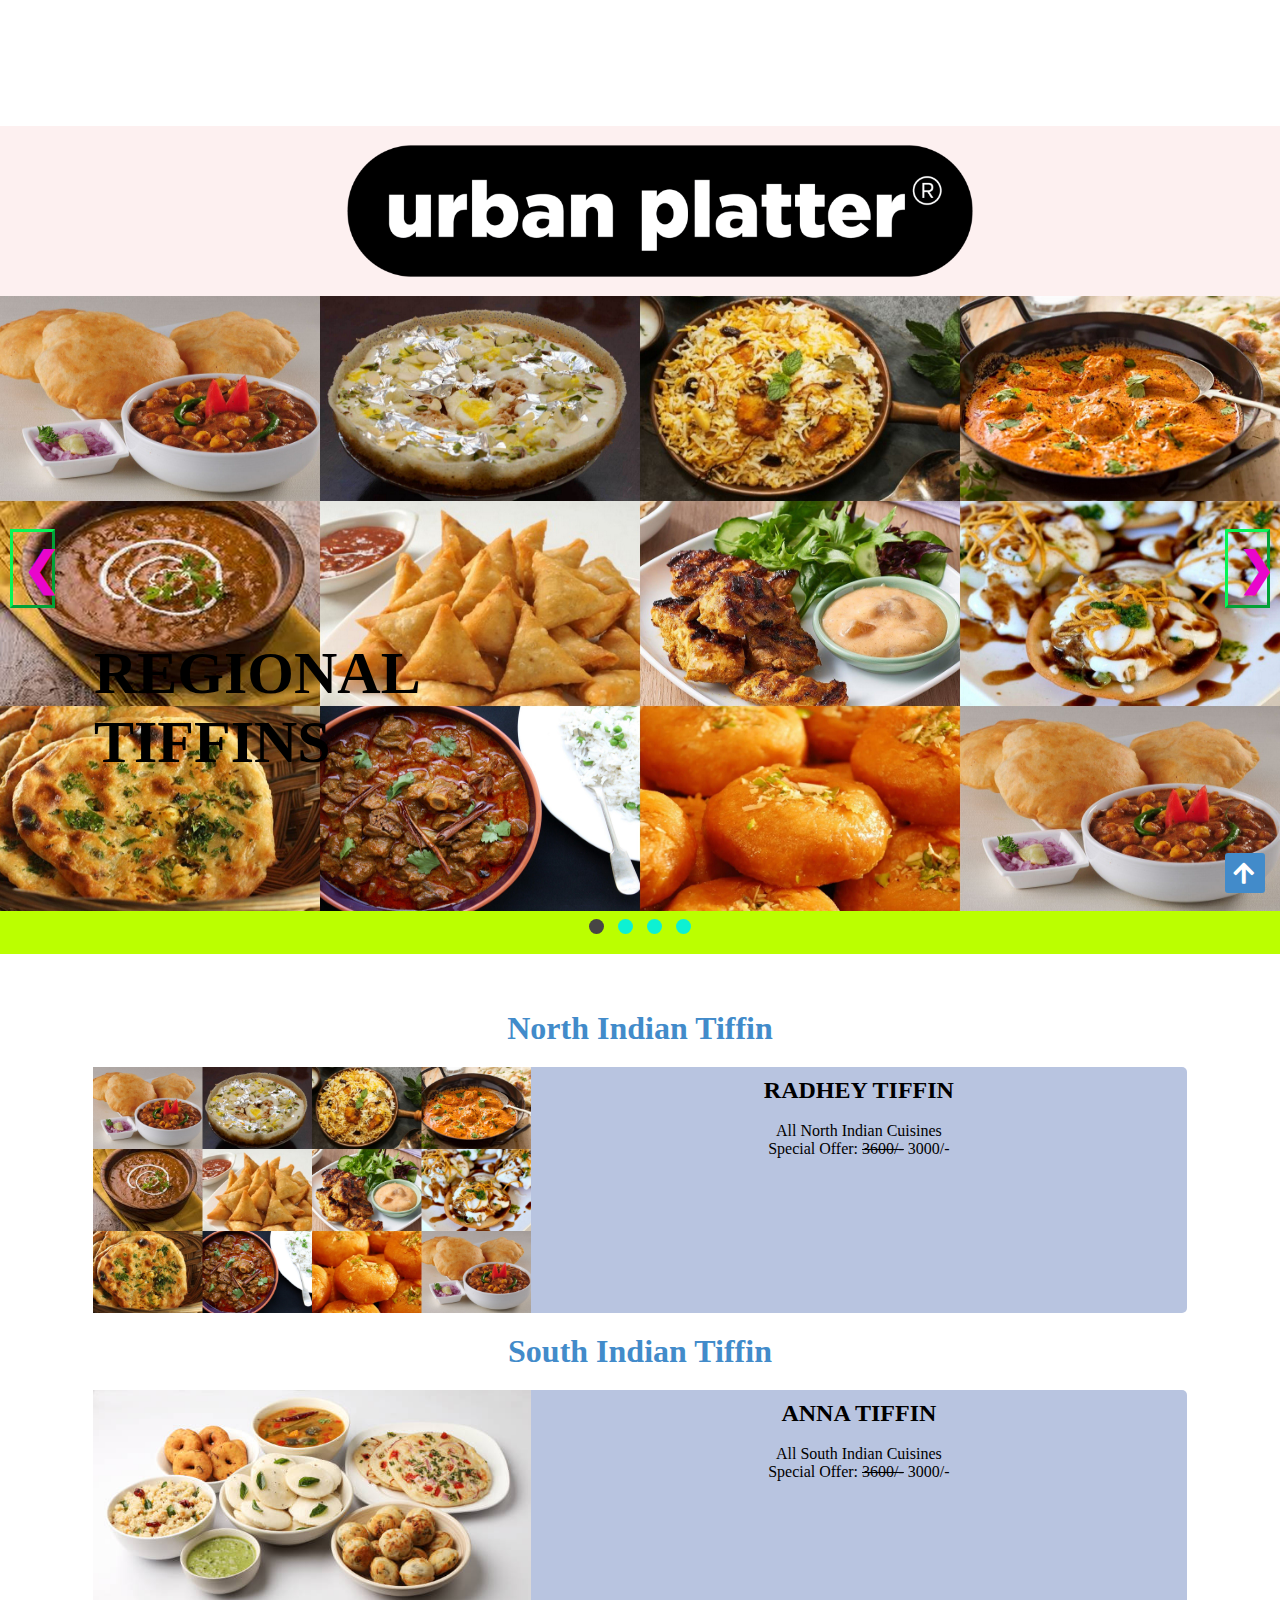
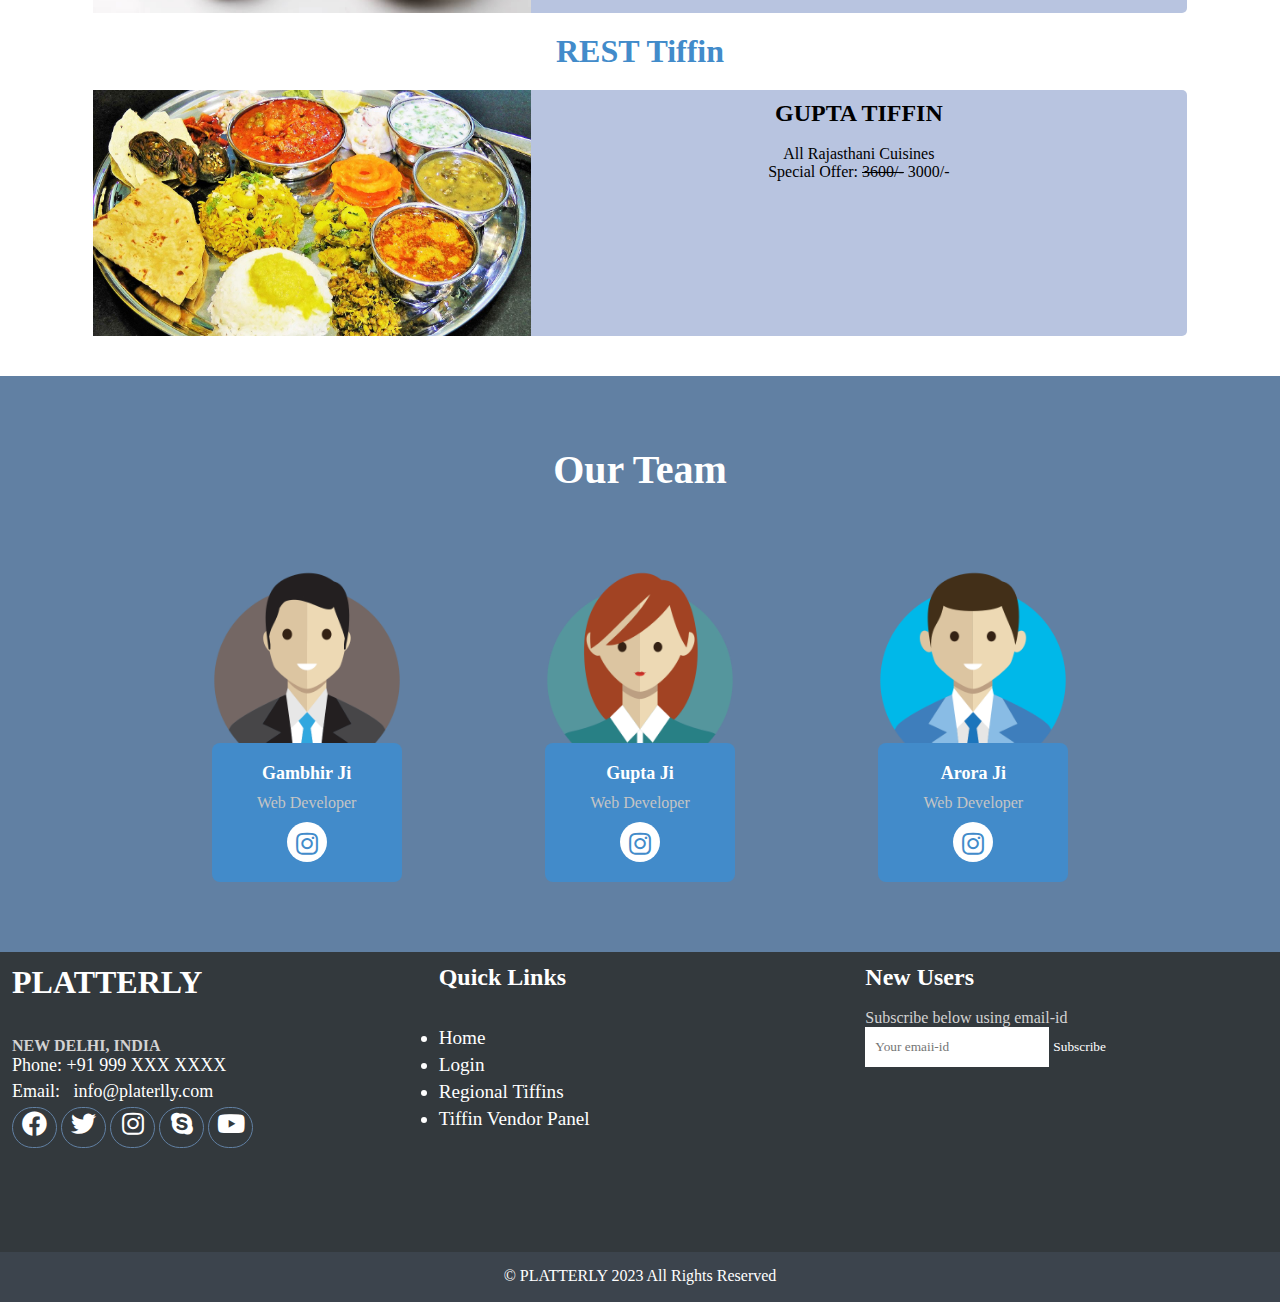
==== index.html @ 6cf9bfe5 "Add manan's initial files." ====
<!DOCTYPE html>
<html lang="en">
<head>
    <meta charset="UTF-8">
    <meta http-equiv="X-UA-Compatible" content="IE=edge">
    <meta name="viewport" content="width=device-width, initial-scale=1.0">
    <link rel="stylesheet" href="css/homepage.css">
    <link rel="stylesheet" href="https://cdnjs.cloudflare.com/ajax/libs/font-awesome/5.15.3/css/all.min.css" />
    <link href="https://cdn.jsdelivr.net/npm/bootstrap@5.0.2/dist/css/bootstrap.min.css" rel="stylesheet" integrity="sha384-EVSTQN3/azprG1Anm3QDgpJLIm9Nao0Yz1ztcQTwFspd3yD65VohhpuuCOmLASjC" crossorigin="anonymous">
    <title>PLATTERLY</title>
</head>
<body>
    <!--Navbar Starts Here-->
    <nav class="navbar navbar-expand-lg navbar-dark bg-dark">
        <div class="container-fluid">
        <a class="navbar-brand" href="#">PLATTERLY</a>
        <div class="d-flex">
          <div class="collapse navbar-collapse" id="navbarSupportedContent">
            <ul class="navbar-nav me-auto mb-2 mb-lg-0">
              <li class="nav-item">
                <a class="nav-link active" aria-current="page" href="#"><i class="fas fa-home"></i></a>
              </li>
              <li class="nav-item">
                <a class="nav-link" href="#">Login</a>
              </li>
              <li class="nav-item">
                <a class="nav-link" href="#">My Account</a>
              </li>
              <li class="nav-item">
                <a class="nav-link" href="#">Tiffin Vendor Panel</a>
              </li>
              <li class="nav-item">
                <a class="nav-link" href="#">About Us</a>
              </li>
              <li class="nav-item">
                <a class="nav-link" href="#">Contact Us</a>
              </li>
            </ul>
           </div>
          </div>
        </div>
      </nav>
      <!--Navbar Ends Here--->
       <!----Platterly Logo -->
    <div class="log-cont">
        <div class="log-cld">
            <img src="logo.png" alt="">
        </div>
    </div>
    <div class="page-wrapper">
    <!--------------Carousel Starts Here-------->
    <div class="carousel-wrapper">
    <div class="slideContainer">
        <div class="Slide">
          <img src="1s.jpg" />
          <div class="mySlides">
             <a href="#"> <div class="Caption">REGIONAL TIFFINS</div></a>
          </div>
      </div>  
        <div class="Slide">
              <img src="1.jpg" />
              <div class="mySlides">
                 <a href="#"> <div class="Caption">NORTH INDIAN TIFFIN</div></a>
              </div>
          </div>
          <div class="Slide">
              <img src="2s.jpg" />
              <div class="mySlides">
                  <a href="#"><div class="Caption">SOUTH INDIAN TIFFIN</div></a>
              </div>
          </div>
          <div class="Slide">
              <img src="3.jpg" />
              <div class="mySlides">
                 <a href="#"> <div class="Caption">OTHER REGION TIFFIN</div></a>
              </div>
          </div>
          <a class="prevBtn">❮</a>
          <a class="nextBtn">❯</a>
      </div>
      <br />
      <div style="text-align:center; margin-top:-25px; padding-top: 15px; height:50px; background-color: rgb(187, 255, 0);">
          <span class="Navdot" onclick="currentSlide(1)"></span>
          <span class="Navdot" onclick="currentSlide(2)"></span>
          <span class="Navdot" onclick="currentSlide(3)"></span>
          <span class="Navdot" onclick="currentSlide(4)"></span>
      </div>
      <script>
          document.querySelector(".prevBtn").addEventListener("click", () => {
              changeSlides(-1);
          });
          document.querySelector(".nextBtn").addEventListener("click", () => {
              changeSlides(1);
          });
          var slideIndex = 1;
          showSlides(slideIndex);

          function changeSlides(n) {
              showSlides((slideIndex += n));
          }

          function currentSlide(n) {
              showSlides((slideIndex = n));
          }

          function showSlides(n) {
              var i;
              var slides = document.getElementsByClassName("Slide");
              var dots = document.getElementsByClassName("Navdot");
              if (n > slides.length) {
                  slideIndex = 1;
              }
              if (n < 1) {
                  slideIndex = slides.length;
              }
              Array.from(slides).forEach(item => (item.style.display = "none"));
              Array.from(dots).forEach(
                  item => (item.className = item.className.replace(" selected", ""))
              );
              slides[slideIndex - 1].style.display = "block";
              dots[slideIndex - 1].className += " selected";
          }
      </script>
      <br></br>
    </div>
    <!-----------------------Carousel Ends------------------------------>


    <!---CONTENT---------->
    
    <div class="content clearfix">
     <!------ Main-content --------->
     <div class="main-content">
     <!-------- NORTH INDIAN TIFFIN ----------->
     <h1 id="vid" class="video">North Indian Tiffin</h1>
            <div class="post1">
             <img  src="1s.jpg" class="box-4" >
             <div class="post-preview">
             <h2 class="single.html"style="color: black; text-align: center">RADHEY TIFFIN</a></h2><br>
             <p class="preview-text">
              All North Indian Cuisines <br>
              Special Offer: <s>3600/-</s> 3000/-
             </p>
             </div>
            </div>

            <!-------- SOUTH INDIAN TIFFIN ----------->
     <h1 id="vid" class="video">South Indian Tiffin</h1>
     <div class="post1">
      <img  src="2s.jpg" class="box-4" >
      <div class="post-preview">
      <h2 class="single.html"style="color: black; text-align: center">ANNA TIFFIN</a></h2><br>
      <p class="preview-text">
       All South Indian Cuisines<br>
       Special Offer: <s>3600/-</s> 3000/-
      </p>
      </div>
     </div>

     <!-------- REST TIFFIN ----------->
     <h1 id="vid" class="video">REST Tiffin</h1>
            <div class="post1">
             <img  src="3.jpg" class="box-4" >
             <div class="post-preview">
             <h2 class="single.html"style="color: black; text-align: center">GUPTA TIFFIN</a></h2><br>
             <p class="preview-text">
              All Rajasthani Cuisines <br>
              Special Offer: <s>3600/-</s> 3000/-
             </p>
             </div>
            </div>
     </div>                   
    </div> 
    <!---------------------------Our Team------------------------------->

<section class="team-section">
    <div class="filler">
      <div class="row">
        <div class="section-title">
          <h1>Our Team</h1>
  
         </div>
        </div>
        <div class="row">
          <div class="team-items">
            <div class="item">
              <img src="p1.png" alt="team"/>
              <div class="inner">
                <div class="info">
                  <h5>Gambhir Ji</h5>
                  <p>Web Developer</p>
                  <div class="social-links">
                       <a href=""><span class="fab fa-instagram"></span></a>
                  </div>
                </div>
              </div>
             </div>
             <div class="item">
               <img src="p2.png" alt="team"/>
               <div class="inner">
                 <div class="info">
                   <h5>Gupta Ji</h5>
                   <p>Web Developer</p>
                   <div class="social-links">
                        <a href=""><span class="fab fa-instagram"></span></a>
                   </div>
                 </div>
               </div>
              </div>
              <div class="item">
                <img src="p3.png" alt="team"/>
                <div class="inner">
                  <div class="info">
                    <h5>Arora Ji</h5>
                    <p>Web Developer</p>
                    <div class="social-links">
                         <a href=""><span class="fab fa-instagram"></span></a>
                    </div>
                  </div>
                </div>
               </div>
          </div>
        </div>
     </div>
  
  </section>
  <!---------------------------Our Team end------------------------------->
  </div>
  <!----- // Page Wrapper (end)------->
  <!---------------------------Footer Starts------------------------------->
   <div class="footer">
    <!------------------ Start of content class ------------>
  
             <div class="footer-content">
                 <!--------- 3 Sections of the footer
  
             First section About ---------->
                 <div class="footer-section about">
                     <h1 class="logo-text" style="text-align: left">PLATTERLY</h1><br><br>
                     <p> <b>NEW DELHI, INDIA</b> </p>
  
                     <div class="contact">
                         <p> Phone: +91 999 XXX XXXX </p>
                         <p>Email: &nbsp; info@platerlly.com </p>
                     </div>
                     <div class="socials">
                         <a href="#"><i class= "fab fa-facebook"></i></a>
                         <a href="#"><i class= "fab fa-twitter"></i></a>
                         <a href="#"><i class= "fab fa-instagram"></i></a>
                         <a href="#"><i class= "fab fa-skype"></i></a>
                         <a href="#"><i class= "fab fa-youtube"></i></a>
                     </div>
                 </div>
  
                 <!---------Second Section Useful Links ------------->
  
                 <div class="footer-section links">
                     <h2> Quick Links </h2>
                     <br> </br>
                     <ul>
                         <a href="index.php">
                             <li>Home</li>
                         </a>
                         <a href="#">
                             <li>Login</li>
                         </a>
                         <a href="#">
                             <li>Regional Tiffins</li>
                         </a>
                         <a href="#">
                             <li>Tiffin Vendor Panel</li>
                         </a>
                     </ul>
                 </div>
  
                 <!--------- Third section  Subscribe us-------------->
                 <div class="footer-section subscibe">
                     <h2>New Users</h2> <br>
                     <p> Subscribe below using email-id </p>
                     <form action="subscribe.html" method="post">
                         <input type="email" name="email" class="text-input sub-input" placeholder="Your emaii-id">
                         <button type="button" class="btn-big">Subscribe</button>
  
                     </form>
                 </div>
             </div>
             <!---------- End of Content class -------------->
  
             <!-------------Bottom copyright information-------->
  
             <div class="footer-bottom">
                 &copy; PLATTERLY 2023 All Rights Reserved
             </div>
     </footer>
  
     <a href="#" class="back-to-top"><i class="fas fa-arrow-up"></i><i class="icofont-simple-up"></i></a>
  
     <!---------------------------Footer Ends----------------------->
  
</body>
</html>
---- css/homepage.css ----
* {
    margin: 0;
    padding: 0;
    font-family: 'Roboto';
    box-sizing: border-box;
}

body{
  padding: 0px;
  margin: 0px;
  background: white;
}

a{
    text-decoration: none;
    color: white;
  }

h1{
  color: #428bca;
}

.page-wrapper{
  min-height: 800px;
}

.clearfix::after{
  content: '';
  display: block;
  clear: both;
}
/*-------------------PLATTERLY LOGO----------------------------------*/
.log-cont{
    background-color: rgb(253, 240, 240);
}

.log-cont .log-cld img{
    height: 90%;
    width:50%;
    margin: 10px 340px;
    justify-content: center;
}
/*---------------------LOGO ENDS HERE--------------------------------*/

/*----------------------CAROUSEL STARTS-------------------------------*/
.Slide {
    display: none;
}

img {
    vertical-align: middle;
    padding: 0;
    width: 100%;
    height: calc(75vh - 60px);
    background-size: cover;
    background-position: top right;
    background-repeat: no-repeat;
    overflow: hidden;
}

.slideContainer {
    /*max-width: 600px;*/
    position: relative;
    margin: auto;
}

.prevBtn,
.nextBtn {
    position: absolute;
    top: 38%;
    width: 45px;
    padding: 10px;
    margin: 0 10px;
    border: 3px outset rgb(6, 245, 86);
    color: rgb(233, 6, 203);
    font-weight: bolder;
    font-size: 45px;
}

.nextBtn {
    right: 0;
}

.prevBtn:hover,
.nextBtn:hover {
    cursor: pointer;
}

.mySlides {
    margin-top: -300px;
    margin-left: 90px;
    width: 30%;
    font-size: 20px;
    color: white;
    position: absolute;
    text-align: justify;
}

.Caption {
    color: rgb(0, 0, 0);
    font-weight: bold;
    font-size: 60px;
    padding: 8px 12px;
    margin-left: -8px;
    margin-top: 20px;
    position: absolute;
    width: 30%;
    text-align: center;
}

.Navdot {
    cursor: pointer;
    height: 15px;
    width: 15px;
    margin: 0 5px;
    background-color: rgb(13, 241, 211);
    border-radius: 50%;
    display: inline-block;
    transition: background-color 0.6s ease;
}

.selected,
.Navdot:hover {
    background-color: rgb(71, 69, 69);
}
/*----------------CAROUSEL ENDS HERE--------------------*/

/*-----------------MAIN CONTENT-----------------------------*/
.content {
    width: 95%;
    text-align: center;
    margin: 20px auto 20px;
    
}

.content .main-content .post1 {
    width: 90%;
    min-height: 200px;
    margin: 20px auto;
    border-radius: 5px;
    background: #B8C4E0;
    position: relative;
}

.content .main-content .post1 .post-image {
    width: 40%;
    height:100%;
    float: left;
}

.content .main-content .post1 .post-preview {
    width: 60%;
    padding: 10px;
    float: right;
}

.content .main-content .post1 .box-4 {
    width: 40%;
    height:100%;
}
/*------------------------Our Team ---------------------------*/
  .team-section{
    background-color: #6180a3;
    height: 60%;
    padding: 70px 15px;
  }
  .filler{
  max-width: 1000px;
  margin: auto;
  }
  .row{
   display: flex;
   flex-wrap: wrap;

  }
  .team-section .section-title{

  flex-basis: 100%;
  max-width: 100%;
  margin-bottom: 70px;
  }

  .team-section .section-title h1{
  font-size: 40px;
  text-align: center;
  margin: 0;
  color: #ffffff;
  font-weight: 700;
  }
  .team-section .section-title p{
  font-size: 16px;
  text-align: center;
  margin: 15px 0 0;
  color: #ffffff;
  }

  .team-section .team-items{
   flex-basis: 100%;
   max-width: 100%;
   display: flex;
   flex-wrap: wrap;
   justify-content: space-around;

  }
  .team-section .team-items .item{
  flex-basis: calc(25% - 30px);
  max-width: calc(25% - 30px);
  }

  .team-section .team-items .item img{
  display: block;
  width: 100%;
  height: auto;
  border-radius: 8px;
  }

  .team-section .team-items .inner{
  position: relative;
  z-index: 11;
  padding:0 15px;
  }
  .team-section .team-items .inner .info{
  background-color: #428bca;
  text-align: center;
  padding: 20px; 15px;
  border-radius: 8px;
  transition: all .3s ease;
  margin-top: -40px;
  }

  .team-section .team-items .item:hover .info{
  transform: translateY(-20px);
  }
  .team-section .team-items .item:hover{
  transform: translateY(-10px);
  }
  .team-section .team-items .inner .info h5{
  margin: 0;
  font-size: 18px;
  font-weight: 600;
  color: #ffffff;
  }
  .team-section .team-items .inner .info p{
  font-size: 16px;
  font-weight: 400;
  color: #c5c5c5;
  margin: 10px 0 0;
  }
  .team-section .team-items .inner .info .social-links{
  padding-top: 10px;
  }
  .team-section .team-items .inner .info .social-links a{
  display: inline-block;
  height: 40px;
  width: 40px;
  background-color: #ffffff;
  color: #428bca;
  border-radius: 50%;
  margin: 0 2px;
  text-align: center;
  line-height: 45px;
  font-size: 25px;
  transition: all .5s ease;
  }
  .team-section .team-items .inner .info .social-links a:hover{
  box-shadow: 0 0 10px #000;
  }
  /*----------------------End of our team-----------------------*/

  /*------------------------ Footer ---------------------------*/
.footer {
    background: #33393d;
    color: #d3d3d3;
    height: 350px;
    position: relative;
 }
 
 /**** Content style*****/
 .footer .footer-content  {
   height: 350px;
   display: flex;
 }
 /***section style******/
 .footer .footer-content .footer-section{
   flex: 1;
   padding: 12px;
 }
 
 .footer .footer-content h1, h2{
   color: white;
   text-align: left;
 }
 
 /**** About *****/
 .footer .footer-content .about .contact p {
   display: block;
   color: white;
   font-size: 18px;
   margin-bottom: 5px;
 }
 
  .footer .footer-content .footer-section .socials a {
   border: 1px solid #6180a3;
   width: 45px;
   height: 41px;
   padding-top: 3px;
   text-align: center;
   display: inline-block;
   font-size: 25px;
   border-radius: 30px;
 }
      /*---icons hovering-----*/
   .footer .footer-content .footer-section a:hover{
   color: white;
   transition: all .3s;
 }
 
 /**** Links Style******/
 .footer .footer-content  .links ul a{
   display: block;
   margin-bottom: 5px;
   font-size: 1.2em;
   transition: all .3s;
 }
    /*linkd hovering n transition*/
 .footer .footer-content .links ul a:hover{
   color: white;
   margin-left: 15px;
   transition: all .3s;
 }
 
 /**** Subscribe style ****/
  .sub-input{
   background: white;
   color: white;
   margin-bottom: 0px;
   padding: 10px;
   height: 40px;
   size: 50px;
   border: none;
 }
 
   /* subscribe button*/
  .btn-big{
    background: #33393d;
    color: white;
    border: none;
    padding: 2.5rem, 1.3rem;
    line-height: 1.4rem;
  }
 
 /***** Footer bottom *****/
 .footer .footer-bottom {
   background: #3c444d;
   color: #ffffff;
   height: 50px;
   width: 100%;
   text-align: center;
   position: absolute;
   bottom: 0px;
   left: 0px;
   padding-top: 15px;
   padding-bottom: 10px;
 }
 .back-to-top {
   position: fixed;
   width: 40px;
   height: 40px;
   border-radius: 3px;
   bottom: 7px;
   right: 15px;
   background: #428bca;
   color: #fff;
   transition: display o.5s ease-in-out;
   z-index: 99999
 }
 .back-to-top i {
     font-size: 24px;
     position: absolute;
     top: 8px;
     left: 8px;
 }
 /*-------------End of footer-------------*/
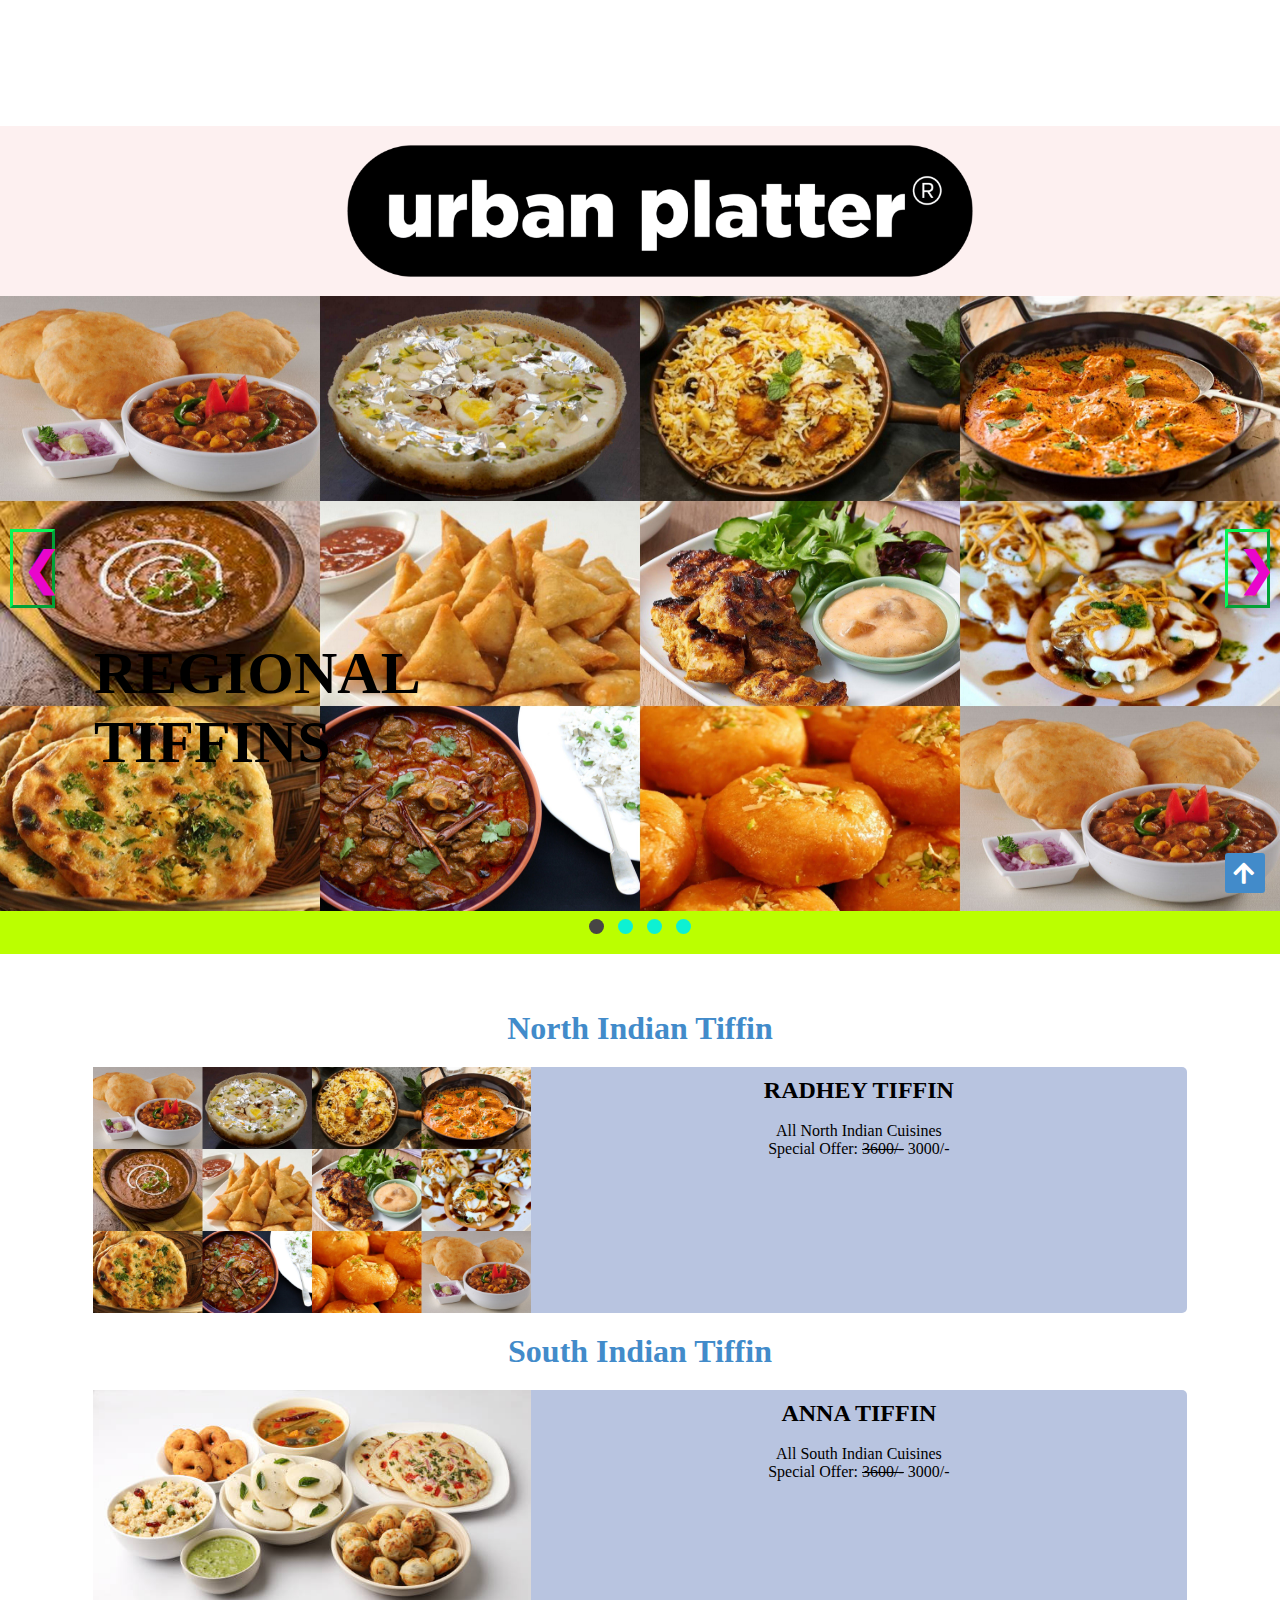
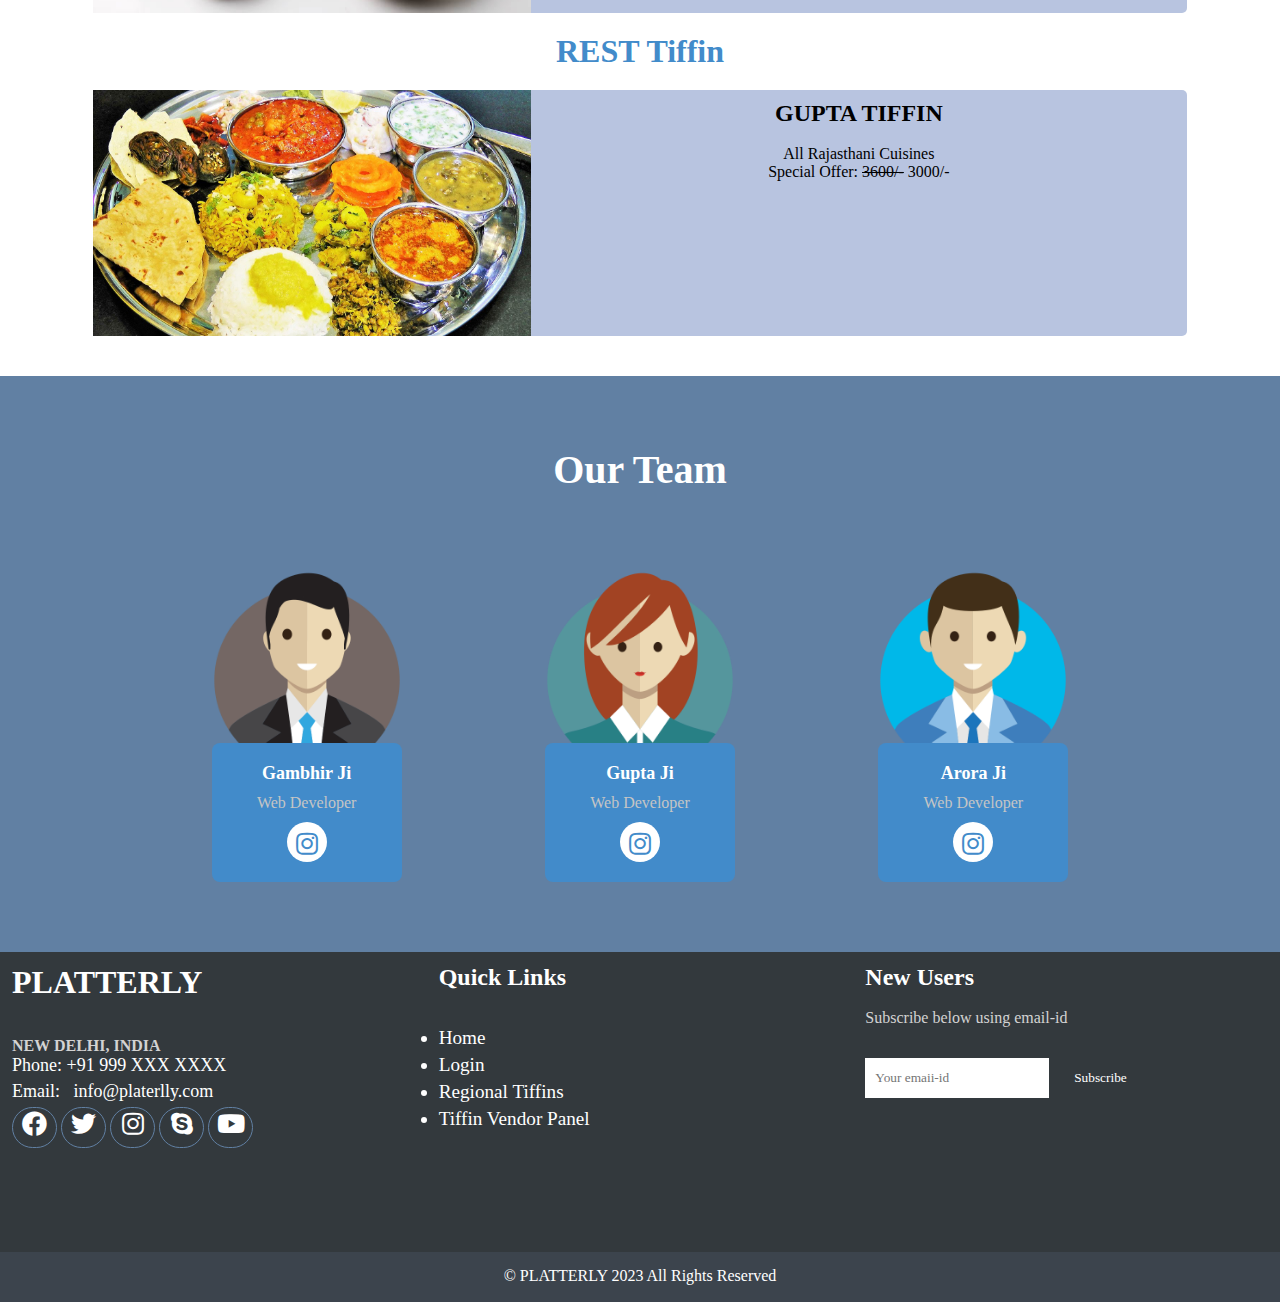
==== commit d21747e8: "Add login and registration pages." ====
--- a/index.html
+++ b/index.html
@@ -21,7 +21,7 @@
                 <a class="nav-link active" aria-current="page" href="#"><i class="fas fa-home"></i></a>
               </li>
               <li class="nav-item">
-                <a class="nav-link" href="#">Login</a>
+                <a class="nav-link" href="html/loginPage.html">Login</a>
               </li>
               <li class="nav-item">
                 <a class="nav-link" href="#">My Account</a>
--- a/css/homepage.css
+++ b/css/homepage.css
@@ -1,13 +1,13 @@
 * {
     margin: 0;
     padding: 0;
-    font-family: 'Roboto';
+    font-family: 'Roboto', serif;
     box-sizing: border-box;
 }
 
 body{
-  padding: 0px;
-  margin: 0px;
+  padding: 0;
+  margin: 0;
   background: white;
 }
 
@@ -222,7 +222,7 @@
   .team-section .team-items .inner .info{
   background-color: #428bca;
   text-align: center;
-  padding: 20px; 15px;
+  padding: 20px 15px;
   border-radius: 8px;
   transition: all .3s ease;
   margin-top: -40px;
@@ -333,10 +333,9 @@
   .sub-input{
    background: white;
    color: white;
-   margin-bottom: 0px;
+   margin-bottom: 0;
    padding: 10px;
    height: 40px;
-   size: 50px;
    border: none;
  }
  
@@ -345,7 +344,7 @@
     background: #33393d;
     color: white;
     border: none;
-    padding: 2.5rem, 1.3rem;
+    padding: 2.5rem 1.3rem;
     line-height: 1.4rem;
   }
  
@@ -357,8 +356,8 @@
    width: 100%;
    text-align: center;
    position: absolute;
-   bottom: 0px;
-   left: 0px;
+   bottom: 0;
+   left: 0;
    padding-top: 15px;
    padding-bottom: 10px;
  }
@@ -371,7 +370,7 @@
    right: 15px;
    background: #428bca;
    color: #fff;
-   transition: display o.5s ease-in-out;
+   transition: display 0.5s ease-in-out;
    z-index: 99999
  }
  .back-to-top i {
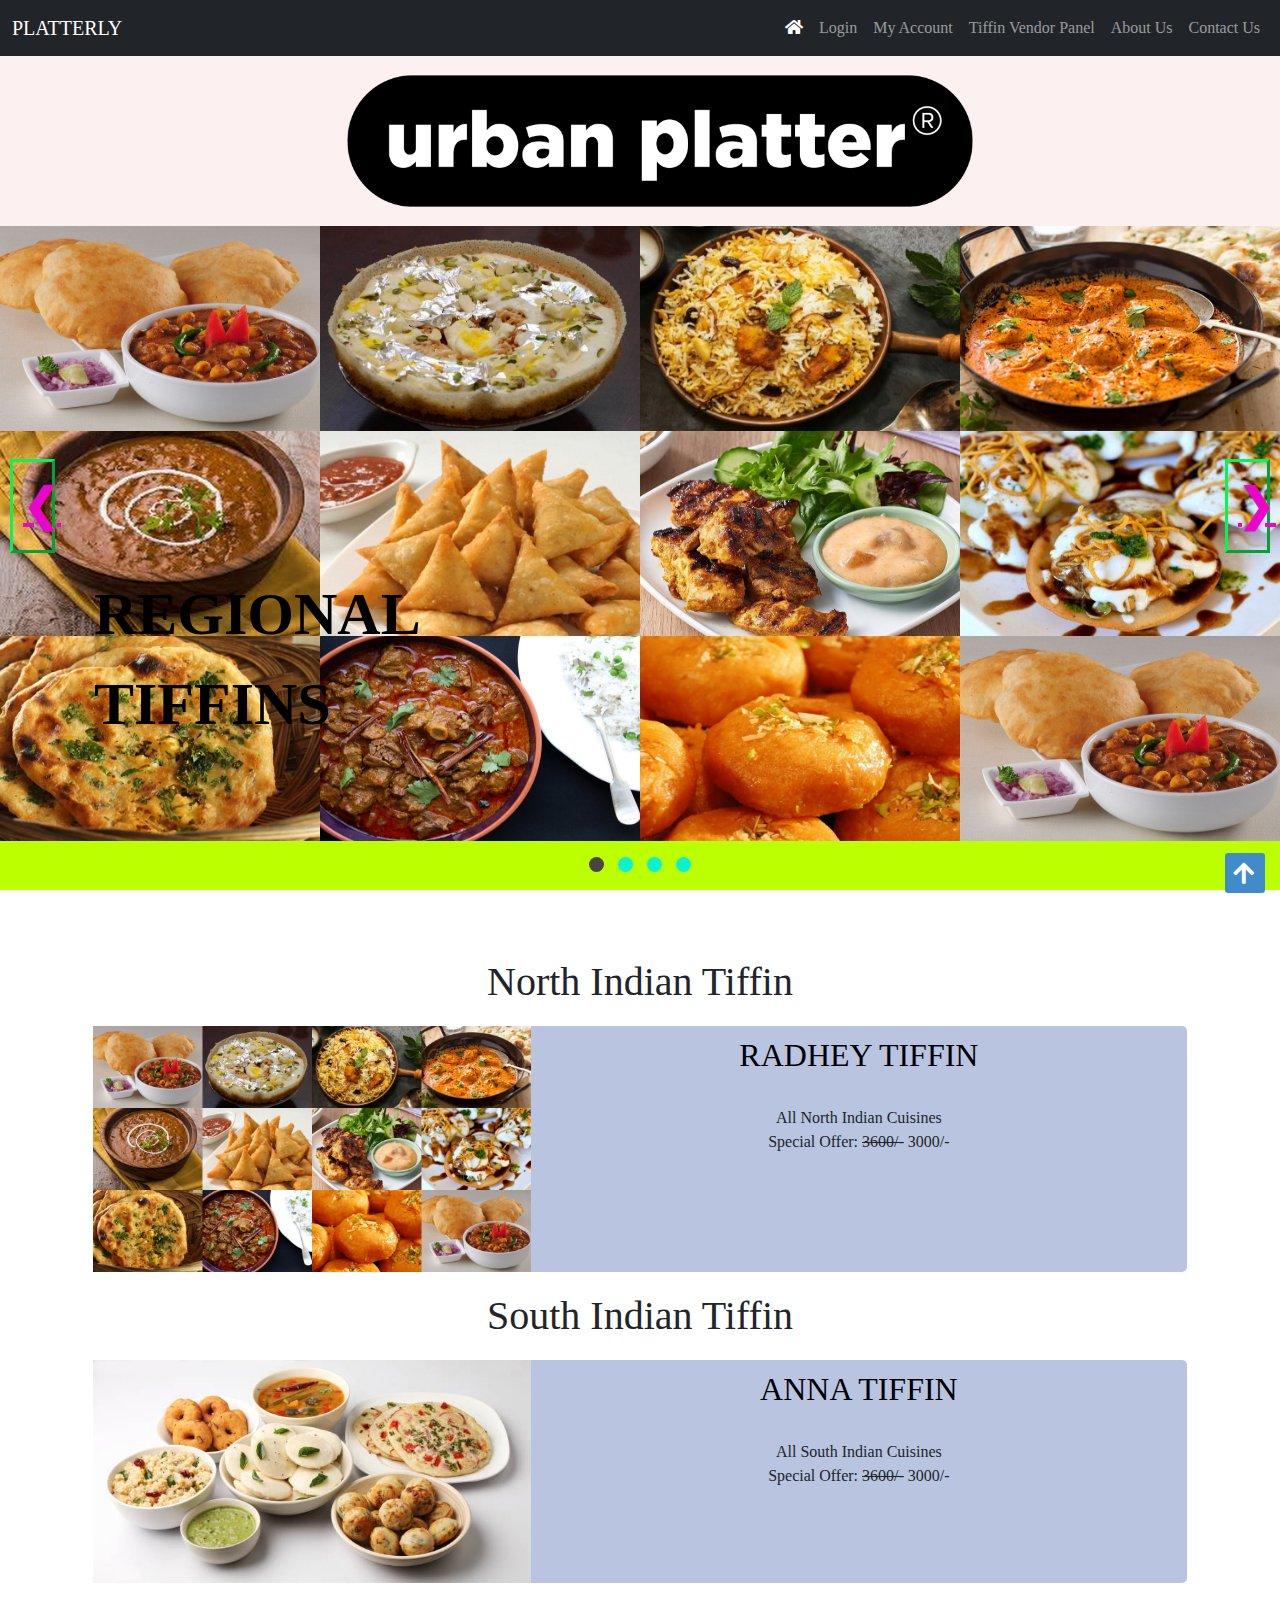
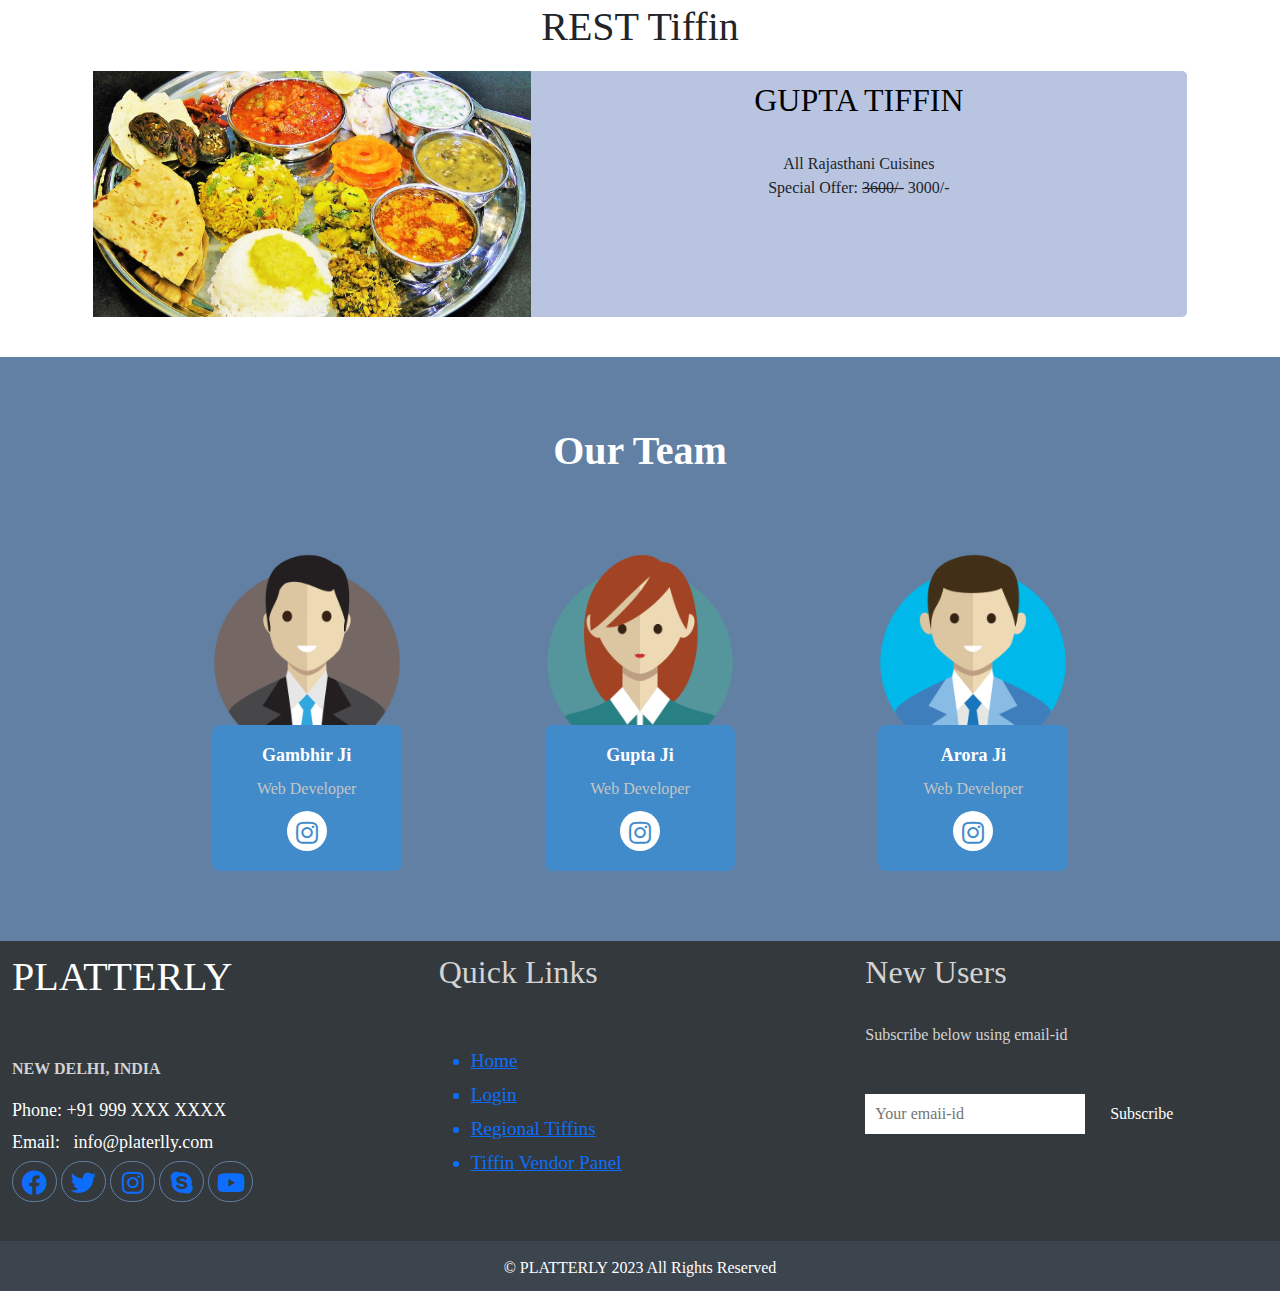
==== commit 9e2d2ba3: "Add contact us page." ====
--- a/index.html
+++ b/index.html
@@ -6,7 +6,7 @@
     <meta name="viewport" content="width=device-width, initial-scale=1.0">
     <link rel="stylesheet" href="css/homepage.css">
     <link rel="stylesheet" href="https://cdnjs.cloudflare.com/ajax/libs/font-awesome/5.15.3/css/all.min.css" />
-    <link href="https://cdn.jsdelivr.net/npm/bootstrap@5.0.2/dist/css/bootstrap.min.css" rel="stylesheet" integrity="sha384-EVSTQN3/azprG1Anm3QDgpJLIm9Nao0Yz1ztcQTwFspd3yD65VohhpuuCOmLASjC" crossorigin="anonymous">
+    <link href="css/bootstrap.min.css" rel="stylesheet">
     <title>PLATTERLY</title>
 </head>
 <body>
